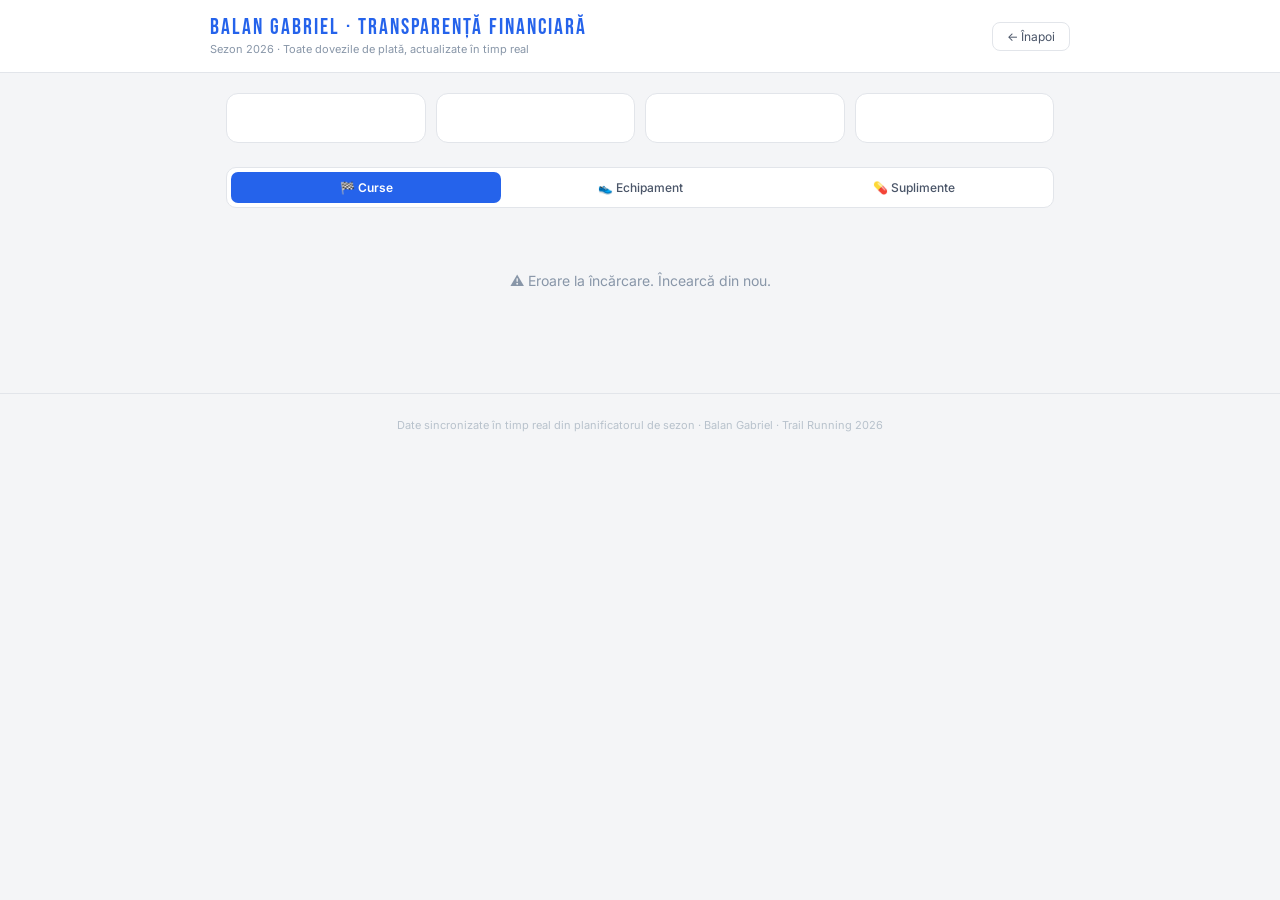
==== plati.html @ 19865db8 "add" ====
<!DOCTYPE html>
<html lang="ro">
<head>
<meta charset="UTF-8">
<meta name="viewport" content="width=device-width, initial-scale=1.0">
<title>Transparență Financiară · Balan Gabriel · Sezon 2026</title>
<link rel="preconnect" href="https://fonts.googleapis.com">
<link href="https://fonts.googleapis.com/css2?family=Bebas+Neue&family=Inter:wght@300;400;500;600;700&display=swap" rel="stylesheet">
<style>
  *, *::before, *::after { box-sizing:border-box; margin:0; padding:0; }

  :root {
    --bg:     #f4f5f7;
    --card:   #ffffff;
    --border: #e2e5ea;
    --text:   #1a1d23;
    --t2:     #4a5568;
    --t3:     #8896a8;
    --t4:     #b8c2cc;
    --accent: #2563eb;
    --accent-dim: rgba(37,99,235,.1);
    --green:  #16a34a;
    --orange: #d97706;
    --red:    #dc2626;
    --display: 'Bebas Neue', sans-serif;
  }

  body {
    font-family: 'Inter', sans-serif;
    background: var(--bg);
    color: var(--text);
    min-height: 100vh;
  }

  /* ── Header ── */
  .header {
    background: var(--card);
    border-bottom: 1px solid var(--border);
    padding: 16px 20px;
    position: sticky; top:0; z-index:10;
  }
  .header-inner {
    max-width: 860px; margin: 0 auto;
    display: flex; align-items: center; justify-content: space-between; gap: 12px;
  }
  .header-brand {
    font-family: var(--display);
    font-size: clamp(16px, 3vw, 22px);
    letter-spacing: 2px; color: var(--accent);
    line-height: 1.1;
  }
  .header-sub {
    font-size: 11px; color: var(--t3); margin-top: 2px;
  }
  .header-back {
    font-size: 12px; color: var(--t2); text-decoration: none;
    padding: 6px 14px; border: 1px solid var(--border);
    border-radius: 8px; transition: background .15s;
    white-space: nowrap;
  }
  .header-back:hover { background: var(--bg); }

  /* ── Layout ── */
  .wrap { max-width: 860px; margin: 0 auto; padding: 20px 16px 40px; }

  /* ── Summary cards ── */
  .summary-grid {
    display: grid;
    grid-template-columns: repeat(4, 1fr);
    gap: 10px; margin-bottom: 24px;
  }
  .summary-card {
    background: var(--card); border: 1px solid var(--border);
    border-radius: 12px; padding: 14px 12px; text-align: center;
  }
  .summary-val {
    font-family: var(--display); font-size: 22px;
    letter-spacing: 1px; color: var(--accent); line-height: 1;
  }
  .summary-lbl {
    font-size: 10px; color: var(--t3); text-transform: uppercase;
    letter-spacing: .5px; margin-top: 4px;
  }

  /* ── Tabs ── */
  .tabs {
    display: flex; gap: 4px; margin-bottom: 16px;
    background: var(--card); border: 1px solid var(--border);
    border-radius: 10px; padding: 4px;
  }
  .tab {
    flex: 1; padding: 8px 10px; border: none; border-radius: 7px;
    background: transparent; cursor: pointer; font-size: 12px;
    font-weight: 500; color: var(--t2); transition: all .15s;
    font-family: 'Inter', sans-serif;
  }
  .tab.active { background: var(--accent); color: #fff; font-weight: 600; }
  .tab:not(.active):hover { background: var(--bg); }
  .panel { display: none; }
  .panel.active { display: block; }

  /* ── Cards ── */
  .card {
    background: var(--card); border: 1px solid var(--border);
    border-radius: 12px; padding: 16px; margin-bottom: 10px;
  }
  .card-head {
    display: flex; align-items: flex-start; justify-content: space-between;
    gap: 12px; margin-bottom: 12px;
  }
  .card-title { font-size: 14px; font-weight: 700; color: var(--text); }
  .card-sub   { font-size: 11px; color: var(--t3); margin-top: 2px; }
  .badge {
    font-size: 10px; font-weight: 700; padding: 3px 10px;
    border-radius: 12px; white-space: nowrap; flex-shrink: 0;
  }
  .badge-ok      { background: rgba(22,163,74,.1);  color: var(--green); }
  .badge-partial { background: rgba(217,119,6,.1);  color: var(--orange); }
  .badge-none    { background: rgba(150,150,150,.1); color: var(--t3); }

  /* ── Items grid ── */
  .items { display: flex; flex-direction: column; gap: 6px; }
  .item {
    display: flex; align-items: center; gap: 10px;
    padding: 8px 12px; border-radius: 8px; background: var(--bg);
    border: 1px solid var(--border);
  }
  .item-icon { font-size: 15px; flex-shrink: 0; }
  .item-body { flex: 1; min-width: 0; }
  .item-lbl  { font-size: 10px; color: var(--t3); text-transform: uppercase; letter-spacing: .4px; }
  .item-val  { font-size: 13px; font-weight: 600; color: var(--text); }
  .doc-btn {
    display: inline-flex; align-items: center; gap: 5px;
    padding: 5px 12px; border-radius: 7px;
    border: 1px solid var(--border); background: var(--card);
    color: var(--accent); font-size: 11px; font-weight: 600;
    cursor: pointer; text-decoration: none; transition: background .15s;
    white-space: nowrap; flex-shrink: 0;
  }
  .doc-btn:hover { background: var(--accent-dim); }
  .doc-btn.missing {
    color: var(--t4); border-style: dashed; cursor: default;
    pointer-events: none;
  }

  /* ── Amount row ── */
  .amount-row {
    display: flex; align-items: center;
    justify-content: space-between; flex-wrap: wrap; gap: 8px;
    margin-top: 8px; padding-top: 10px;
    border-top: 1px solid var(--border);
  }
  .amount-val {
    font-family: var(--display); font-size: 20px;
    letter-spacing: 1px; color: var(--accent);
  }
  .amount-sub { font-size: 11px; color: var(--t3); }

  /* ── Loading / empty ── */
  .loading, .empty {
    text-align: center; padding: 48px 20px; color: var(--t3);
    font-size: 14px;
  }
  .loading .spinner {
    width: 32px; height: 32px; border: 3px solid var(--border);
    border-top-color: var(--accent); border-radius: 50%;
    animation: spin .7s linear infinite; margin: 0 auto 12px;
  }
  @keyframes spin { to { transform: rotate(360deg); } }

  /* ── Footer ── */
  .footer {
    text-align: center; padding: 24px; font-size: 11px; color: var(--t4);
    border-top: 1px solid var(--border); margin-top: 16px;
  }

  @media(max-width:600px) {
    .summary-grid { grid-template-columns: 1fr 1fr; }
    .tabs { flex-wrap: wrap; }
    .tab { flex: none; flex-basis: calc(33% - 4px); }
  }
</style>
</head>
<body>

<!-- Header -->
<div class="header">
  <div class="header-inner">
    <div>
      <div class="header-brand">BALAN GABRIEL · TRANSPARENȚĂ FINANCIARĂ</div>
      <div class="header-sub">Sezon 2026 · Toate dovezile de plată, actualizate în timp real</div>
    </div>
    <a href="/" class="header-back">← Înapoi</a>
  </div>
</div>

<!-- Content -->
<div class="wrap">

  <!-- Summary -->
  <div class="summary-grid" id="summary">
    <div class="summary-card"><div class="spinner" style="width:20px;height:20px;border-width:2px;margin:auto"></div></div>
    <div class="summary-card"></div>
    <div class="summary-card"></div>
    <div class="summary-card"></div>
  </div>

  <!-- Tabs -->
  <div class="tabs">
    <button class="tab active" onclick="setTab(this,'tab-curse')">🏁 Curse</button>
    <button class="tab" onclick="setTab(this,'tab-echip')">👟 Echipament</button>
    <button class="tab" onclick="setTab(this,'tab-supl')">💊 Suplimente</button>
  </div>

  <div id="tab-curse" class="panel active">
    <div class="loading"><div class="spinner"></div>Se încarcă...</div>
  </div>
  <div id="tab-echip" class="panel">
    <div class="loading"><div class="spinner"></div>Se încarcă...</div>
  </div>
  <div id="tab-supl" class="panel">
    <div class="loading"><div class="spinner"></div>Se încarcă...</div>
  </div>

</div>

<div class="footer">
  Date sincronizate în timp real din planificatorul de sezon · Balan Gabriel · Trail Running 2026
</div>

<script>
const SB_URL = 'https://jqhtistewpmiphuoxfmp.supabase.co';
const SB_KEY = 'eyJhbGciOiJIUzI1NiIsInR5cCI6IkpXVCJ9.eyJpc3MiOiJzdXBhYmFzZSIsInJlZiI6ImpxaHRpc3Rld3BtaXBodW94Zm1wIiwicm9sZSI6ImFub24iLCJpYXQiOjE3NzMxMzkwOTUsImV4cCI6MjA4ODcxNTA5NX0.NWG60gy3twOCAjVlHuuIB1eTXum5rJVKN4L2EqgPa7I';

const H = { 'apikey': SB_KEY, 'Authorization': 'Bearer ' + SB_KEY };

function esc(s) {
  return String(s||'').replace(/&/g,'&amp;').replace(/</g,'&lt;').replace(/>/g,'&gt;').replace(/"/g,'&quot;');
}

function fmt(n) {
  return Number(n||0).toLocaleString('ro-RO');
}

function setTab(btn, id) {
  document.querySelectorAll('.tab').forEach(b => b.classList.remove('active'));
  document.querySelectorAll('.panel').forEach(p => p.classList.remove('active'));
  btn.classList.add('active');
  document.getElementById(id).classList.add('active');
}

async function load() {
  try {
    const [racesR, eqR, suplR] = await Promise.all([
      fetch(`${SB_URL}/rest/v1/races?order=data_cursa.asc&limit=200`, {headers:H}),
      fetch(`${SB_URL}/rest/v1/equipment?limit=200`, {headers:H}),
      fetch(`${SB_URL}/rest/v1/supplements?limit=200`, {headers:H}),
    ]);
    const races = racesR.ok ? await racesR.json() : [];
    const eq    = eqR.ok    ? await eqR.json()    : [];
    const supls = suplR.ok  ? await suplR.json()  : [];

    renderSummary(races, eq, supls);
    renderCurse(races);
    renderEchip(eq);
    renderSupl(supls);
  } catch(e) {
    console.error(e);
    document.getElementById('tab-curse').innerHTML =
      '<div class="empty">⚠️ Eroare la încărcare. Încearcă din nou.</div>';
  }
}

function renderSummary(races, eq, supls) {
  const totalPlatit = races.reduce((s,r) =>
    s + (r.plata_concurs_ok ? r.plata_concurs||0 : 0)
      + (r.plata_cazare     ? r.cazare||0 : 0), 0);
  const totalPending = races.reduce((s,r) =>
    s + (!r.plata_concurs_ok ? r.plata_concurs||0 : 0)
      + (!r.plata_cazare && r.cazare > 0 ? r.cazare||0 : 0), 0);
  const totalEchip  = eq.reduce((s,e) => s + (parseFloat(e.pret)||0), 0);
  const totalDovezi = races.filter(r => r.link_dovada_ins||r.link_dovada_caz||r.link_dovada_factura).length
    + eq.filter(e => e.link_dovada).length
    + supls.filter(s => s.link_dovada).length;

  document.getElementById('summary').innerHTML = [
    { val: fmt(totalPlatit)+' RON', lbl: 'Total plătit curse' },
    { val: fmt(totalPending)+' RON', lbl: 'De plătit curse' },
    { val: fmt(totalEchip)+' RON', lbl: 'Echipament total' },
    { val: totalDovezi, lbl: 'Dovezi disponibile' },
  ].map(s => `<div class="summary-card">
    <div class="summary-val">${s.val}</div>
    <div class="summary-lbl">${s.lbl}</div>
  </div>`).join('');
}

function renderCurse(races) {
  if (!races.length) {
    document.getElementById('tab-curse').innerHTML = '<div class="empty">Nicio cursă adăugată</div>';
    return;
  }
  document.getElementById('tab-curse').innerHTML = races.map(r => {
    const date = r.data_cursa
      ? new Date(r.data_cursa).toLocaleDateString('ro-RO',{day:'numeric',month:'long',year:'numeric'})
      : '—';
    const hasDovezi = r.link_dovada_ins || r.link_dovada_caz || r.link_dovada_factura;
    const allPaid   = r.plata_concurs_ok && (!r.cazare || r.plata_cazare);
    const badge = hasDovezi
      ? (allPaid ? ['badge-ok','✓ Toate plătite'] : ['badge-partial','Parțial plătit'])
      : ['badge-none','Fără dovezi'];

    const items = [
      r.plata_concurs ? {
        icon: r.plata_concurs_ok ? '✅' : '⏳',
        lbl: 'Înscriere',
        val: fmt(r.plata_concurs)+' RON',
        status: r.plata_concurs_ok ? 'Plătit' : 'Neachitat',
        link: r.link_dovada_ins,
        linkLbl: 'Dovadă înscriere'
      } : null,
      r.cazare > 0 ? {
        icon: r.plata_cazare ? '✅' : '⏳',
        lbl: 'Cazare',
        val: fmt(r.cazare)+' RON',
        status: r.plata_cazare ? 'Plătit' : 'Neachitat',
        link: r.link_dovada_caz,
        linkLbl: 'Dovadă cazare'
      } : null,
      r.link_dovada_factura ? {
        icon: '📄',
        lbl: r.factura_desc || 'Factură',
        val: '',
        status: '',
        link: r.link_dovada_factura,
        linkLbl: 'Factură'
      } : null,
    ].filter(Boolean);

    return `<div class="card">
      <div class="card-head">
        <div>
          <div class="card-title">${esc(r.denumire||'—')}</div>
          <div class="card-sub">${date} · ${r.distanta||'?'} km${r.denivelare?' · '+Math.round(r.denivelare/1000)+'k D+':''}</div>
        </div>
        <span class="badge ${badge[0]}">${badge[1]}</span>
      </div>
      ${items.length ? `<div class="items">
        ${items.map(it => `<div class="item">
          <span class="item-icon">${it.icon}</span>
          <div class="item-body">
            <div class="item-lbl">${esc(it.lbl)}</div>
            ${it.val ? `<div class="item-val">${it.val}${it.status?' · <span style="color:var(--t3)">'+ esc(it.status)+'</span>':''}</div>` : ''}
          </div>
          ${it.link
            ? `<a href="${esc(it.link)}" target="_blank" rel="noopener" class="doc-btn">📄 ${esc(it.linkLbl)}</a>`
            : `<span class="doc-btn missing">📄 Lipsă</span>`}
        </div>`).join('')}
      </div>` : '<div style="font-size:12px;color:var(--t3)">Niciun detaliu de plată</div>'}
    </div>`;
  }).join('');
}

function renderEchip(eq) {
  if (!eq.length) {
    document.getElementById('tab-echip').innerHTML = '<div class="empty">Niciun echipament adăugat</div>';
    return;
  }
  document.getElementById('tab-echip').innerHTML = eq.map(e => {
    const badge = e.link_dovada
      ? ['badge-ok','✓ Factură disponibilă']
      : ['badge-none','Fără factură'];
    return `<div class="card">
      <div class="card-head">
        <div>
          <div class="card-title">${esc(e.denumire||'—')}</div>
          <div class="card-sub">${esc(e.categorie||'')}${e.km_actuali?' · '+e.km_actuali+' km parcurși':''}</div>
        </div>
        <span class="badge ${badge[0]}">${badge[1]}</span>
      </div>
      <div class="amount-row">
        <div>
          <div class="amount-val">${fmt(e.pret)} RON</div>
        </div>
        ${e.link_dovada
          ? `<a href="${esc(e.link_dovada)}" target="_blank" rel="noopener" class="doc-btn">📄 Factură / dovadă</a>`
          : `<span class="doc-btn missing">📄 Factură lipsă</span>`}
      </div>
    </div>`;
  }).join('');
}

function renderSupl(supls) {
  if (!supls.length) {
    document.getElementById('tab-supl').innerHTML = '<div class="empty">Niciun supliment adăugat</div>';
    return;
  }
  document.getElementById('tab-supl').innerHTML = supls.map(s => {
    const badge = s.link_dovada
      ? ['badge-ok','✓ Factură disponibilă']
      : ['badge-none','Fără factură'];
    const pretVal = s.pret_comanda || s.pret_lunar || 0;
    return `<div class="card">
      <div class="card-head">
        <div>
          <div class="card-title">${esc(s.denumire||'—')}</div>
          <div class="card-sub">
            ${s.cantitate ? esc(s.cantitate) : ''}
            ${s.stoc_portii ? ' · Stoc: '+s.stoc_portii+' porții' : ''}
          </div>
        </div>
        <span class="badge ${badge[0]}">${badge[1]}</span>
      </div>
      <div class="amount-row">
        <div>
          <div class="amount-val">${fmt(pretVal)} RON${s.frecventa_luni > 1 ? '/'+s.frecventa_luni+'luni' : '/comandă'}</div>
          ${s.pret_lunar ? `<div class="amount-sub">~${fmt(s.pret_lunar)} RON/lună</div>` : ''}
        </div>
        ${s.link_dovada
          ? `<a href="${esc(s.link_dovada)}" target="_blank" rel="noopener" class="doc-btn">📄 Factură / comandă</a>`
          : `<span class="doc-btn missing">📄 Factură lipsă</span>`}
      </div>
      ${s.note && s.note.startsWith('http') ? `<div style="margin-top:8px">
        <a href="${esc(s.note)}" target="_blank" rel="noopener" class="doc-btn" style="font-size:10px">
          🛒 Link produs
        </a>
      </div>` : ''}
    </div>`;
  }).join('');
}

load();
</script>
</body>
</html>
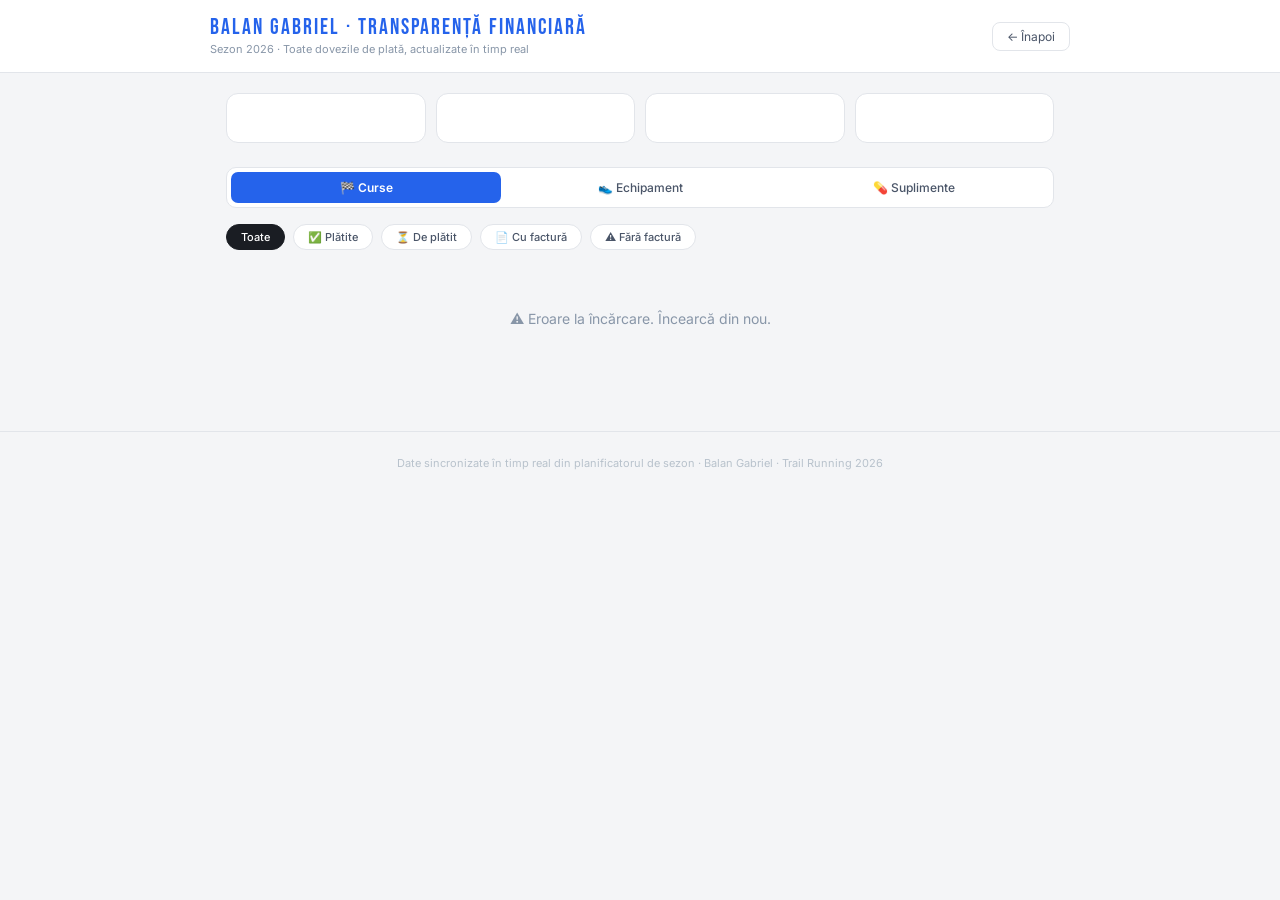
==== commit 86aed696: "add" ====
--- a/plati.html
+++ b/plati.html
@@ -179,6 +179,16 @@
     .tabs { flex-wrap: wrap; }
     .tab { flex: none; flex-basis: calc(33% - 4px); }
   }
+
+/* ── Filtre ── */
+.filter-btn {
+  padding: 5px 14px; border-radius: 20px;
+  border: 1px solid var(--border,#e2e5ea); background: var(--card,#fff);
+  font-size: 11px; font-weight: 500; color: var(--t2,#555);
+  cursor: pointer; transition: all .15s; font-family: 'Inter', sans-serif;
+}
+.filter-btn.active { background: var(--text,#222); color: #fff; border-color: var(--text,#222); }
+.filter-btn:not(.active):hover { background: var(--bg,#f4f5f7); }
 </style>
 </head>
 <body>
@@ -212,6 +222,15 @@
     <button class="tab" onclick="setTab(this,'tab-supl')">💊 Suplimente</button>
   </div>
 
+  <!-- Filtre -->
+  <div id="filter-bar" style="display:flex;gap:8px;flex-wrap:wrap;margin-bottom:12px">
+    <button class="filter-btn active" data-filter="all" onclick="setFilter(this,'all')">Toate</button>
+    <button class="filter-btn" data-filter="paid" onclick="setFilter(this,'paid')">✅ Plătite</button>
+    <button class="filter-btn" data-filter="pending" onclick="setFilter(this,'pending')">⏳ De plătit</button>
+    <button class="filter-btn" data-filter="factura" onclick="setFilter(this,'factura')">📄 Cu factură</button>
+    <button class="filter-btn" data-filter="nofactura" onclick="setFilter(this,'nofactura')">⚠️ Fără factură</button>
+  </div>
+
   <div id="tab-curse" class="panel active">
     <div class="loading"><div class="spinner"></div>Se încarcă...</div>
   </div>
@@ -242,12 +261,7 @@
   return Number(n||0).toLocaleString('ro-RO');
 }
 
-function setTab(btn, id) {
-  document.querySelectorAll('.tab').forEach(b => b.classList.remove('active'));
-  document.querySelectorAll('.panel').forEach(p => p.classList.remove('active'));
-  btn.classList.add('active');
-  document.getElementById(id).classList.add('active');
-}
+// setTab defined below with filter support
 
 async function load() {
   try {
@@ -316,7 +330,7 @@
         val: fmt(r.plata_concurs)+' RON',
         status: r.plata_concurs_ok ? 'Plătit' : 'Neachitat',
         link: r.link_dovada_ins,
-        linkLbl: 'Dovadă înscriere'
+        linkLbl: 'Dovadă'
       } : null,
       r.cazare > 0 ? {
         icon: r.plata_cazare ? '✅' : '⏳',
@@ -324,19 +338,28 @@
         val: fmt(r.cazare)+' RON',
         status: r.plata_cazare ? 'Plătit' : 'Neachitat',
         link: r.link_dovada_caz,
-        linkLbl: 'Dovadă cazare'
+        linkLbl: 'Dovadă'
       } : null,
       r.link_dovada_factura ? {
         icon: '📄',
-        lbl: r.factura_desc || 'Factură',
+        lbl: r.factura_desc || 'Factură transport',
+        val: '',
+        status: 'Factură',
+        link: r.link_dovada_factura,
+        linkLbl: 'Factură'
+      } : {
+        icon: '📄',
+        lbl: 'Factură transport',
         val: '',
         status: '',
-        link: r.link_dovada_factura,
-        linkLbl: 'Factură'
-      } : null,
+        link: null,
+        linkLbl: 'Lipsă'
+      },
     ].filter(Boolean);
 
-    return `<div class="card">
+    const isPaid = r.plata_concurs_ok && (!r.cazare || r.plata_cazare);
+    const hasFactura = !!(r.link_dovada_ins || r.link_dovada_caz || r.link_dovada_factura);
+    return `<div class="card" data-paid="${isPaid}" data-factura="${hasFactura}" data-pending="${!isPaid}">
       <div class="card-head">
         <div>
           <div class="card-title">${esc(r.denumire||'—')}</div>
@@ -428,7 +451,37 @@
   }).join('');
 }
 
+let _activeFilter = 'all';
+
+function setFilter(btn, filter) {
+  document.querySelectorAll('.filter-btn').forEach(b => b.classList.remove('active'));
+  btn.classList.add('active');
+  _activeFilter = filter;
+  applyFilter();
+}
+
+function applyFilter() {
+  const f = _activeFilter;
+  document.querySelectorAll('.card[data-paid]').forEach(card => {
+    let show = true;
+    if (f === 'paid')      show = card.dataset.paid === 'true';
+    if (f === 'pending')   show = card.dataset.pending === 'true';
+    if (f === 'factura')   show = card.dataset.factura === 'true';
+    if (f === 'nofactura') show = card.dataset.factura === 'false';
+    card.style.display = show ? '' : 'none';
+  });
+}
+
+// Re-apply filter after tab switch
+function setTab(btn, id) {
+  document.querySelectorAll('.tab').forEach(b => b.classList.remove('active'));
+  document.querySelectorAll('.panel').forEach(p => p.classList.remove('active'));
+  btn.classList.add('active');
+  document.getElementById(id).classList.add('active');
+  applyFilter();
+}
+
 load();
 </script>
 </body>
-</html>
+</html>
